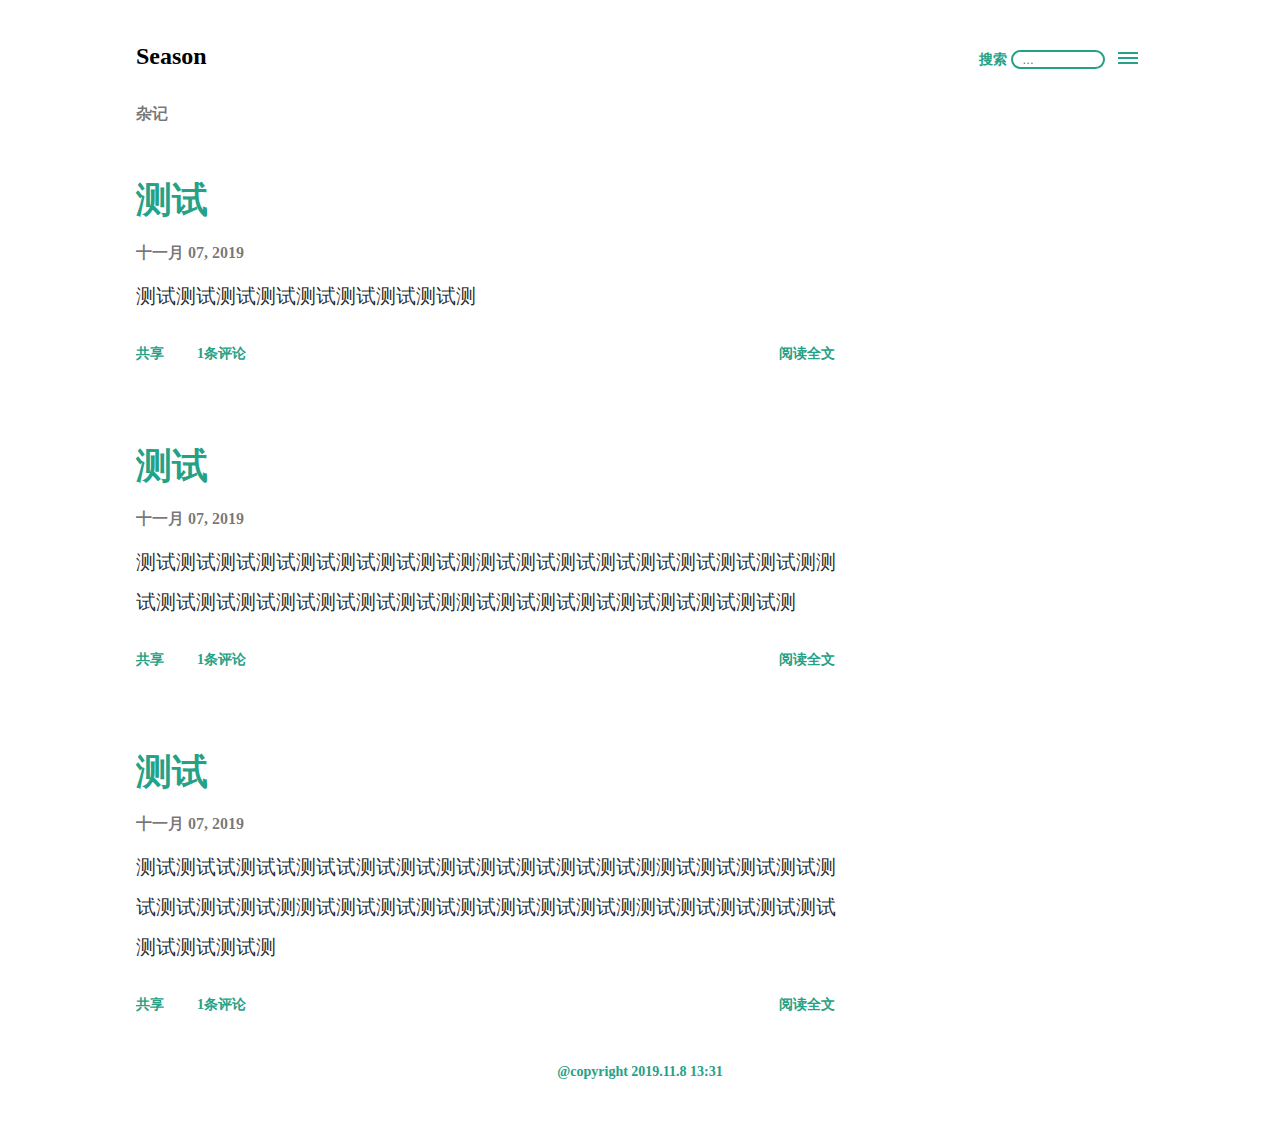
==== blog/article.html @ 6b17a3e7 "master" ====
<!DOCTYPE html>
<html lang="en">
<head>
    <meta charset="UTF-8">
    <meta name="viewport" content="width=device-width, initial-scale=1.0">
    <meta http-equiv="X-UA-Compatible" content="ie=edge">
    <link rel="stylesheet" href="./css/main.css">
    <link rel="stylesheet" href="./css/style.css">
    <title>Blog - 杂记</title>
</head>
<body>
    <header id="header" class="container">
        <nav class="nav-list">
            <div class="logo">
                <h1><a href="index.html">Season</a></h1>
            </div>
            <div class="search">
                搜索
                <input type="text" placeholder="...">
            </div>
            <div class="list">
                <span class="menu-icon">
                    <ul class="menu">
                        <li class="m-item"><a href="article.html">杂记</a></li>
                        <li class="m-item"><a href="#">测试</a></li>
                        <li class="m-item"><a href="#">测试</a></li>
                        <li class="m-item"><a href="#">测试</a></li>
                        <li class="m-item"><a href="#">测试</a></li>
                    </ul>
                </span>
            </div>
        </nav>
    </header>
    <main id="main" class="container">
        <section class="m-widget">
            <div class="heading">杂记</div>
            <ul class="articles">
                <li class="a-item">
                    <div class="a-left">
                        <h3><a href="#">测试</a></h3>
                        <div class="time"><a href="#">十一月 07, 2019</a></div>
                        <div class="content">测试测试测试测试测试测试测试测试测</div>
                        <button class="m-item">共享</button>
                        <a href="#" class="ripple m-item">1条评论</a>
                        <a href="#" class="full m-item">阅读全文</a>
                    </div>
                    <a href="#" class="bg-img"></a>
                </li>
                <li class="a-item">
                    <div class="a-left">
                        <h3><a href="#">测试</a></h3>
                        <div class="time"><a href="#">十一月 07, 2019</a></div>
                        <div class="content">测试测试测试测试测试测试测试测试测测试测试测试测试测试测试测试测试测测试测试测试测试测试测试测试测试测测试测试测试测试测试测试测试测试测</div>
                        <button class="m-item">共享</button>
                        <a href="#" class="ripple m-item">1条评论</a>
                        <a href="#" class="full m-item">阅读全文</a>
                    </div>
                    <a href="#" class="bg-img"></a>
                </li>
                <li class="a-item">
                    <div class="a-left">
                        <h3><a href="#">测试</a></h3>
                        <div class="time"><a href="#">十一月 07, 2019</a></div>
                        <div class="content">测试测试试测试试测试试测试测试测试测试测试测试测试测测试测试测试测试测试测试测试测试测测试测试测试测试测试测试测试测试测测试测试测试测试测试测试测试测试测</div>
                        <button class="m-item">共享</button>
                        <a href="#" class="ripple m-item">1条评论</a>
                        <a href="#" class="full m-item">阅读全文</a>
                    </div>
                    <a href="#" class="bg-img"></a>
                </li>
            </ul>
        </section>
    </main>

    <footer id="footer" class="container">
        <p>@copyright 2019.11.8 13:31</p>
    </footer>
</body>
</html>
---- blog/css/main.css ----
*{
    margin:0;
    padding:0;
}
ul,li{
    list-style:none;
}
a,a:hover{
    text-decoration:none;
    color:#fff;
}
body{
    background-color:#fff;
    color:#292929;
    font-size:20px;
    font-weight:400;
}
.container{
    width: 1280px;
    margin: 0 auto;
}
#header .nav-list{
    padding:44px 136px 32px;
}
#header .nav-list .logo{
    display: inline-block;
}
#header .nav-list h1{
    margin:0;
    font-weight:700;
    font-size:24px;
    line-height:24px;
    width:838px;
}
#header .nav-list h1 a{
    color:#000;
}
#header .nav-list .search{
    color:#25a186;
    font-weight:600;
    font-size:14px;
    line-height:24px;
    display: inline-block;
}
#header .nav-list .search input{
    border-radius:20px;
    border:2px solid #25a186;
    padding-left:10px;
    box-shadow: none;
    outline: none;
    width:80px;
}
#header .nav-list .list{
    width:24px;
    height:24px;
    margin-left:8px;
    line-height:24px;
    display:inline-block;
}
#header .nav-list .list .menu-icon{
    display: inline-block;
    position: relative;
    width: 20px;
	height: 2px;
	border-top: 2px solid #25a186;
	border-bottom: 2px solid #25a186;
	background-color: #25a186;
	padding: 3px 0;
    background-clip:content-box;
    box-sizing: unset;
}
#header .nav-list .list .menu-icon .menu{
    display: none;
    position: absolute;
    background:#25a186;
    top:-2px;
    left:0px;
    width:130px;
    text-align:center;
}
#header .nav-list .list .menu-icon:hover .menu{
    display: block;
}
#header .nav-list .list .menu-icon .menu .m-item{
    padding-top:5px;
    padding-bottom:5px;
}
#header .nav-list .list .menu-icon .menu .m-item a{
    font-size:16px;
}
#footer{
    padding:50px 0;
    font-size:14px;
    color:#25a186;
    font-weight:bold;
    text-align: center;
}
---- blog/css/style.css ----
*{
    margin:0;
    padding:0;
}
body{
    background-color:#fff;
    color:#292929;
    font-size:20px;
    font-weight:400;
}
ul,li{
    list-style:none;
}
a,a:hover{
    text-decoration:none;
    color:#fff;
}
.container{
    width: 1280px;
    margin: 0 auto;
}
#main .m-top{
    display: flex;
    background:#000;
    margin-bottom:56px;
}
#main .m-top .post{
    width:60%;
    background:#fff;
    padding:76px 76px 84px 136px;
    background-color:#25a186;
}
#main .m-top .post h3{
    margin-bottom:24px;
}
#main .m-top .post .title{
    font-weight:700;
    font-size:36px;
}
#main .m-top .post .time{
    display: inline-block;
    font-weight:600;
    font-size:14px;
    margin-bottom:8px;
}
#main .m-top .post .content{
    font-weight:400;
    font-size:20px;
    color:#fff;
    font-family:'黑体',sans-serif;
    line-height:40px;
    margin-bottom:20px;
}
#main .m-top .post .m-item,
#main .m-widget .articles .a-item .m-item{
    display: inline-block;
    font-weight:600;
    font-size:14px;
    color:#fff;
    background:none;
    border:0;
    border-radius:2px;
    cursor: pointer;
    padding:8px;
    margin:-8px;
    outline: none;
}
#main .m-top .post .m-item:hover{
    background:rgba(255, 255, 255, .12);
}
#main .m-top .post .ripple,
#main .m-widget .articles .a-item .ripple{
    margin-left:20px;
    margin-right:520px;
}
#main .m-top .bg-img{
    background-image:url("http://47.100.53.137:10086/uploads/70b2f2eb0f11bcb115a194cc6855c970");
    background-position:center;
    background-size:cover;
    width:30%;
}
#main .m-widget{
    padding-left:136px;
}
#main .m-widget .heading{
    color:rgba(0, 0, 0, 0.54);
    font-weight:600;
    font-size:16px;
    margin-bottom:52px;
}
#main .m-widget .articles .a-item:nth-child(1){
    margin-top:0;
}
#main .m-widget .articles .a-item{
    display: flex;
    margin-top:80px;
}
#main .m-widget .articles .a-item .a-left{
    width:62%;
    display: inline-block;
    margin-right:81px;
}
#main .m-widget .articles .a-item h3{
    margin-bottom:16px;
}
#main .m-widget .articles .a-item h3 a{
    color:#25a186;
    font-weight:700;
    font-size:36px;
    line-height:1.3;
}
#main .m-widget .articles .a-item .time{
    margin-bottom:12px;
}
#main .m-widget .articles .a-item .time a{
    color:rgba(0, 0, 0, 0.54);
    font-weight:600;
    font-size:16px;
}
#main .m-widget .articles .a-item .content{
    margin-bottom:24px;
    line-height:40px;
    color:rgba(0, 0, 0, 0.84);
    font-size:20px;
    font-family:'黑体',sans-serif;
}
#main .m-widget .articles .a-item .m-item{
    color:#25a186;
}
#main .m-widget .articles .a-item .m-item:hover{
    background: rgba(37, 161, 134, .12);

}
#main .m-widget .articles .a-item .bg-img{
    width:22%;
    background-image:url("http://47.100.53.137:10086/uploads/70b2f2eb0f11bcb115a194cc6855c970");
    background-position:center;
    background-size:cover;
}
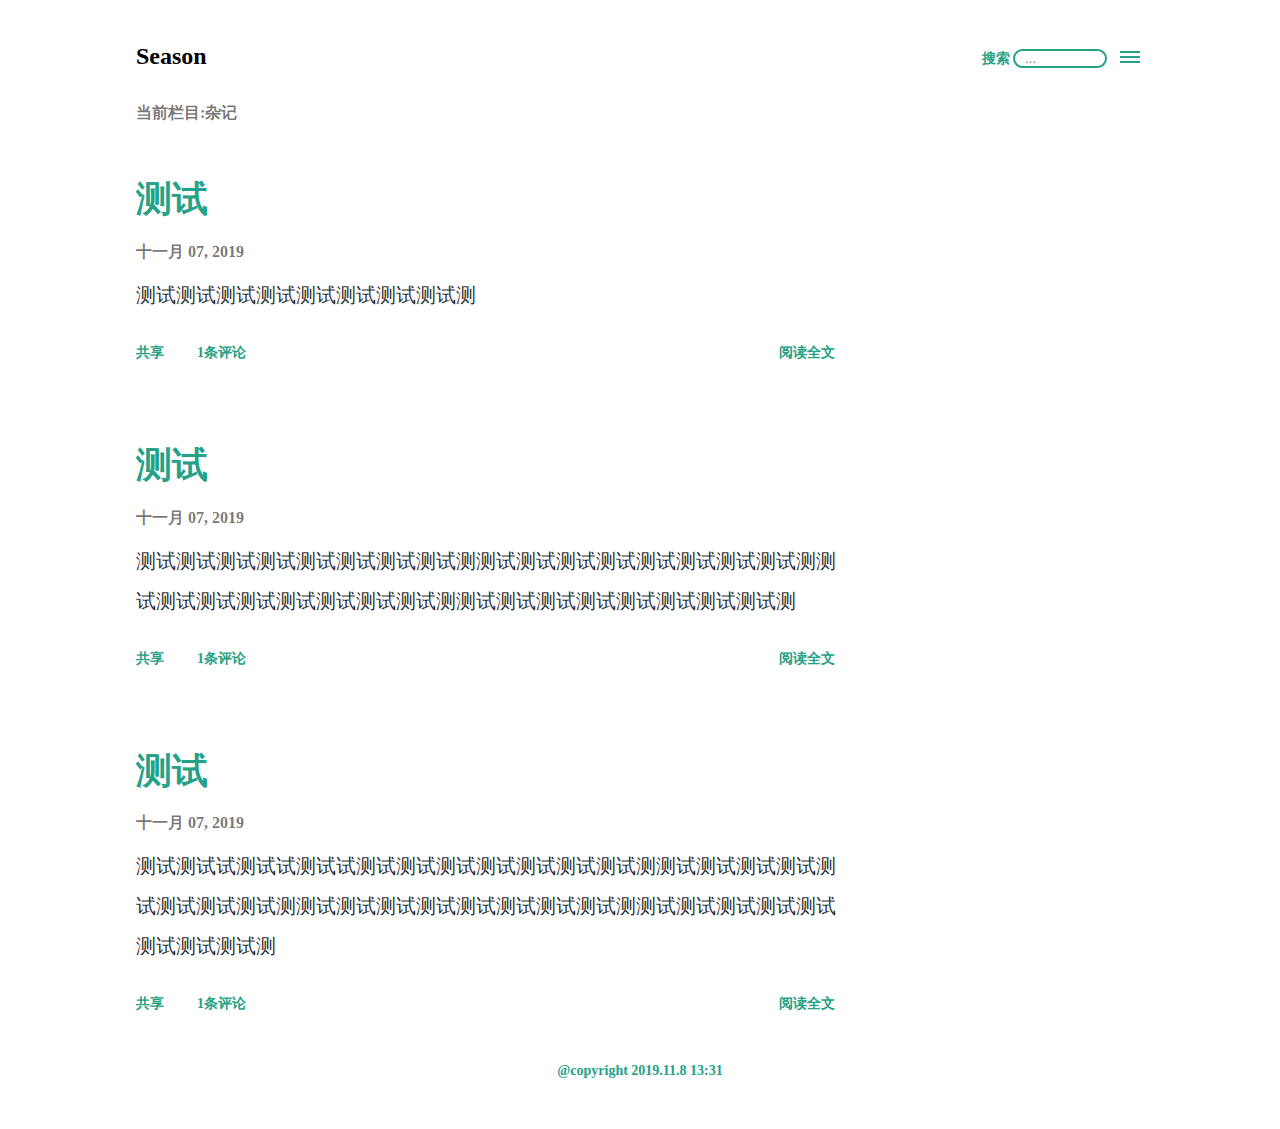
==== commit a6563a1b: "master" ====
--- a/blog/article.html
+++ b/blog/article.html
@@ -4,8 +4,8 @@
     <meta charset="UTF-8">
     <meta name="viewport" content="width=device-width, initial-scale=1.0">
     <meta http-equiv="X-UA-Compatible" content="ie=edge">
+    <link rel="stylesheet" href="./css/style.css">
     <link rel="stylesheet" href="./css/main.css">
-    <link rel="stylesheet" href="./css/style.css">
     <title>Blog - 杂记</title>
 </head>
 <body>
@@ -14,26 +14,28 @@
             <div class="logo">
                 <h1><a href="index.html">Season</a></h1>
             </div>
-            <div class="search">
-                搜索
-                <input type="text" placeholder="...">
-            </div>
-            <div class="list">
-                <span class="menu-icon">
+            <div class="right">
+                <div class="search">
+                    搜索
+                    <input type="text" placeholder="...">
+                </div>
+                <div class="list">
+                    <label for="checkbox-menu" class="menu-icon"></label>
+                    <input type="checkbox" id="checkbox-menu">
                     <ul class="menu">
+                        <li class="m-item"><a href="article.html">杂记</a></li>
+                        <li class="m-item"><a href="article.html">杂记</a></li>
                         <li class="m-item"><a href="article.html">杂记</a></li>
                         <li class="m-item"><a href="#">测试</a></li>
                         <li class="m-item"><a href="#">测试</a></li>
-                        <li class="m-item"><a href="#">测试</a></li>
-                        <li class="m-item"><a href="#">测试</a></li>
                     </ul>
-                </span>
+                </div>
             </div>
         </nav>
     </header>
     <main id="main" class="container">
         <section class="m-widget">
-            <div class="heading">杂记</div>
+            <div class="heading">当前栏目:杂记</div>
             <ul class="articles">
                 <li class="a-item">
                     <div class="a-left">
--- a/blog/css/style.css
+++ b/blog/css/style.css
@@ -1,9 +1,4 @@
-*{
-    margin:0;
-    padding:0;
-}
 body{
-    background-color:#fff;
     color:#292929;
     font-size:20px;
     font-weight:400;
@@ -73,6 +68,12 @@
     margin-left:20px;
     margin-right:520px;
 }
+#main .m-top .bg-img-top{
+    display:none;
+    background-image:url("http://47.100.53.137:10086/uploads/70b2f2eb0f11bcb115a194cc6855c970");
+    background-position:center;
+    background-size:cover;
+}
 #main .m-top .bg-img{
     background-image:url("http://47.100.53.137:10086/uploads/70b2f2eb0f11bcb115a194cc6855c970");
     background-position:center;
@@ -129,11 +130,88 @@
 }
 #main .m-widget .articles .a-item .m-item:hover{
     background: rgba(37, 161, 134, .12);
-
+}
+#main .m-widget .articles .a-item .bg-img-top{
+    display:none;
+    width:100%;
+    height:100%;
+    background-image:url("http://47.100.53.137:10086/uploads/70b2f2eb0f11bcb115a194cc6855c970");
+    background-position:center;
+    background-size:cover;
 }
 #main .m-widget .articles .a-item .bg-img{
     width:22%;
     background-image:url("http://47.100.53.137:10086/uploads/70b2f2eb0f11bcb115a194cc6855c970");
     background-position:center;
     background-size:cover;
+}
+@media screen and (max-width: 768px){
+    #main .m-top{
+        flex-wrap: wrap;
+    }
+    #main .m-top .bg-img-top{
+        width:100%;
+        height:calc(100vw * 2 / 3);
+        display: block;
+        margin:0 auto;
+    }
+    #main .m-top .bg-img{
+        display: none;
+    }
+    #main .m-top .post{
+        width:100%;
+        padding:24px;
+    }
+    #main .m-top .post .title{
+        font-size:24px;
+    }
+    #main .m-top .post .content{
+        font-size:16px;
+        line-height:2;
+    }
+    #main .m-top .post .ripple,
+    #main .m-widget .articles .a-item .ripple{
+        margin-left:10px;
+        margin-right:0;
+    }
+    #main .m-top .post .full,
+    #main .m-widget .articles .a-item .full{
+        float: right;
+    }
+    #main .m-widget{
+        padding:0;
+    }
+    #main .m-widget .heading{
+        margin-left:24px;
+        margin-right:24px;
+    }
+    #main .m-widget .articles{
+        margin-left:24px;
+        margin-right:24px;
+    }
+    #main .m-widget .articles .a-item{
+        flex-wrap:wrap;
+    }
+    #main .m-widget .articles .a-item .a-left{
+        margin-right:0;
+        width:100%;
+    }
+    #main .m-widget .articles .a-item .bg-img-top{
+        display: block;
+        height:calc(100vw * 2 / 3);
+        margin-bottom:16px;
+    }
+    #main .m-widget .articles .a-item .bg-img{
+        display: none;
+    }
+    #main .m-widget .articles .a-item h3 a{
+        font-size:24px;
+    }
+    #main .m-widget .articles .a-item .time a{
+        font-size:14px;
+    }
+    #main .m-widget .articles .a-item .content{
+        line-height:2;
+        font-size:16px;
+    }
 }--- a/blog/css/main.css
+++ b/blog/css/main.css
@@ -10,7 +10,6 @@
     color:#fff;
 }
 body{
-    background-color:#fff;
     color:#292929;
     font-size:20px;
     font-weight:400;
@@ -20,20 +19,24 @@
     margin: 0 auto;
 }
 #header .nav-list{
+    overflow: hidden;
     padding:44px 136px 32px;
 }
 #header .nav-list .logo{
-    display: inline-block;
+    display:block;
+    float: left;
 }
 #header .nav-list h1{
     margin:0;
     font-weight:700;
     font-size:24px;
     line-height:24px;
-    width:838px;
 }
 #header .nav-list h1 a{
     color:#000;
+}
+#header .nav-list .right{
+    float:right;
 }
 #header .nav-list .search{
     color:#25a186;
@@ -69,24 +72,30 @@
     background-clip:content-box;
     box-sizing: unset;
 }
-#header .nav-list .list .menu-icon .menu{
+#checkbox-menu{
     display: none;
+}
+#checkbox-menu:checked ~ .menu{
+    display:block;
+}
+.menu{
+    display:none;
+}
+#header .nav-list .list .menu{
+    background:#fff;
     position: absolute;
-    background:#25a186;
-    top:-2px;
-    left:0px;
-    width:130px;
+    border-radius:3px;
+    box-shadow:0px 0px 4px 0 #ececec;
+    right:40%;
     text-align:center;
 }
-#header .nav-list .list .menu-icon:hover .menu{
-    display: block;
+#header .nav-list .list .menu .menu-item{
+    display: inline-block;
+    padding:2px 10px;
 }
-#header .nav-list .list .menu-icon .menu .m-item{
-    padding-top:5px;
-    padding-bottom:5px;
-}
-#header .nav-list .list .menu-icon .menu .m-item a{
+#header .nav-list .list .menu .menu-item a{
     font-size:16px;
+    color:#25a186;
 }
 #footer{
     padding:50px 0;
@@ -94,4 +103,17 @@
     color:#25a186;
     font-weight:bold;
     text-align: center;
+}
+@media screen and (max-width: 768px) {
+    .container {
+        width:100%;
+        margin:0 auto;
+    }
+    #header .nav-list{
+        padding:24px 20px 32px 24px;
+    }
+    #header .nav-list .list .menu{
+        right:0;
+        top:53px;
+    }
 }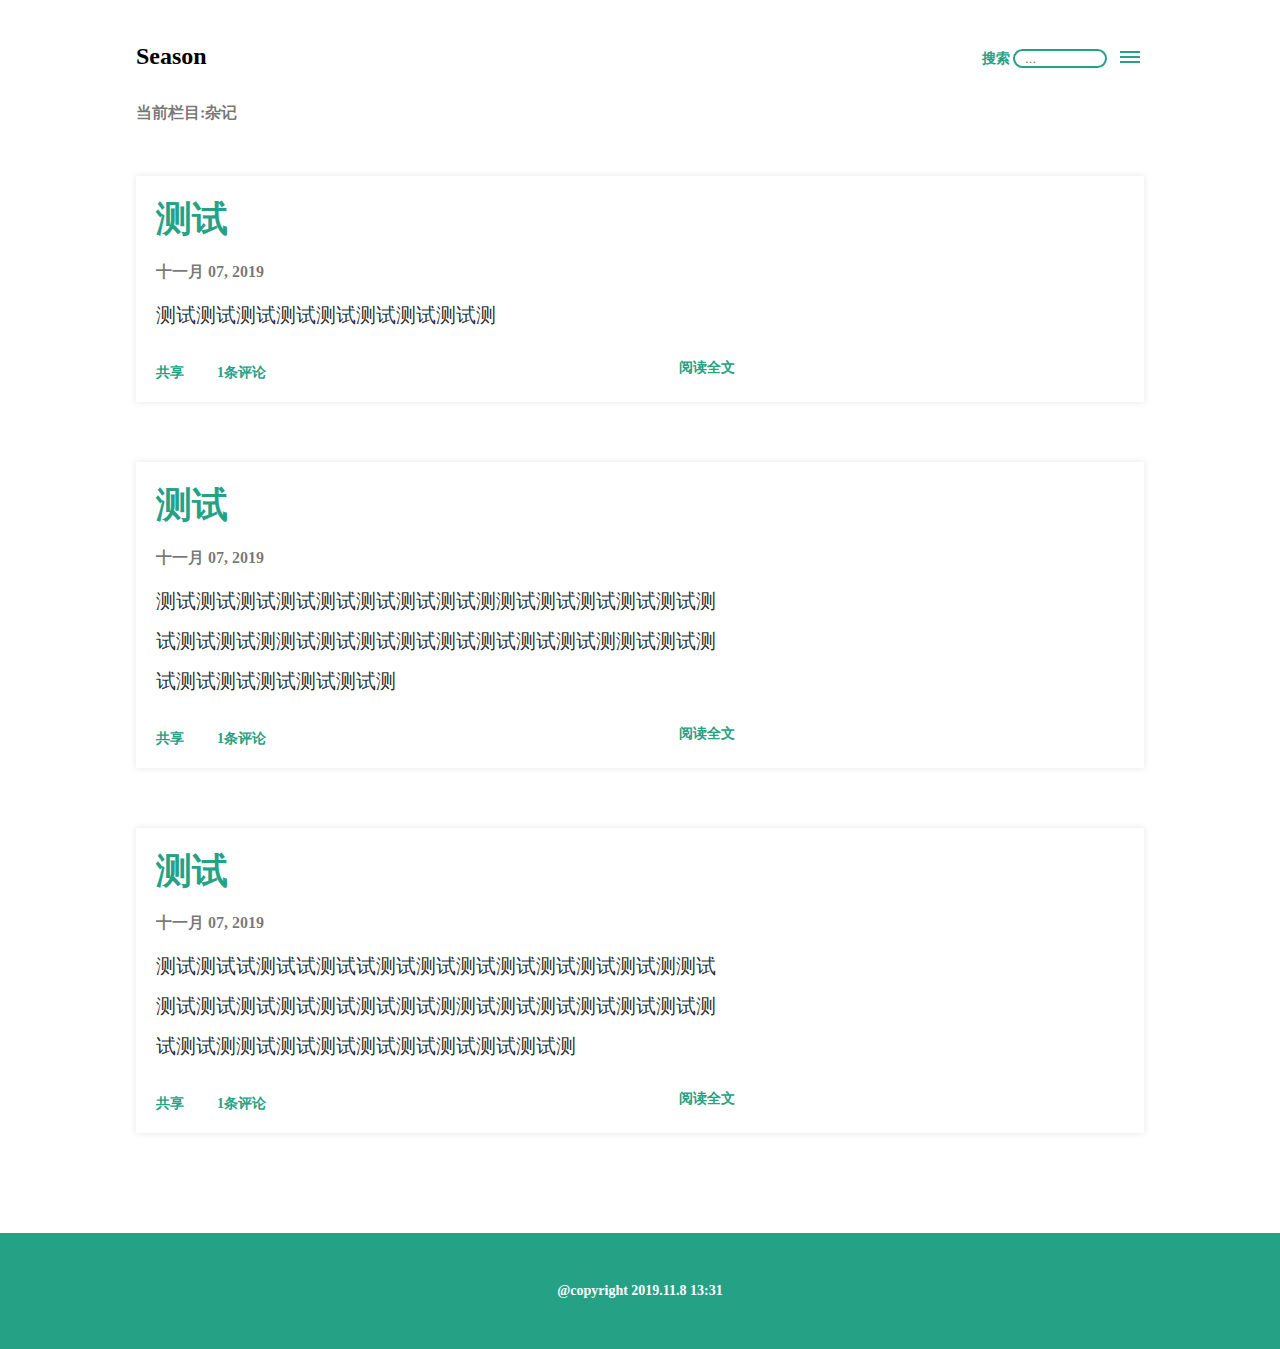
==== commit e6fc22e5: "master" ====
--- a/blog/article.html
+++ b/blog/article.html
@@ -23,11 +23,11 @@
                     <label for="checkbox-menu" class="menu-icon"></label>
                     <input type="checkbox" id="checkbox-menu">
                     <ul class="menu">
-                        <li class="m-item"><a href="article.html">杂记</a></li>
-                        <li class="m-item"><a href="article.html">杂记</a></li>
-                        <li class="m-item"><a href="article.html">杂记</a></li>
-                        <li class="m-item"><a href="#">测试</a></li>
-                        <li class="m-item"><a href="#">测试</a></li>
+                        <li class="menu-item"><a href="article.html">杂记</a></li>
+                        <li class="menu-item"><a href="article.html">杂记</a></li>
+                        <li class="menu-item"><a href="article.html">杂记</a></li>
+                        <li class="menu-item"><a href="#">测试</a></li>
+                        <li class="menu-item"><a href="#">测试</a></li>
                     </ul>
                 </div>
             </div>
@@ -74,7 +74,7 @@
         </section>
     </main>
 
-    <footer id="footer" class="container">
+    <footer id="footer">
         <p>@copyright 2019.11.8 13:31</p>
     </footer>
 </body>
--- a/blog/css/style.css
+++ b/blog/css/style.css
@@ -14,7 +14,7 @@
     width: 1280px;
     margin: 0 auto;
 }
-#main .m-top{
+/*#main .m-top{
     display: flex;
     background:#000;
     margin-bottom:56px;
@@ -46,7 +46,7 @@
     line-height:40px;
     margin-bottom:20px;
 }
-#main .m-top .post .m-item,
+#main .m-top .post .m-item,*/
 #main .m-widget .articles .a-item .m-item{
     display: inline-block;
     font-weight:600;
@@ -60,15 +60,14 @@
     margin:-8px;
     outline: none;
 }
-#main .m-top .post .m-item:hover{
+/*#main .m-top .post .m-item:hover{
     background:rgba(255, 255, 255, .12);
 }
-#main .m-top .post .ripple,
+#main .m-top .post .ripple,*/
 #main .m-widget .articles .a-item .ripple{
     margin-left:20px;
-    margin-right:520px;
-}
-#main .m-top .bg-img-top{
+}
+/*#main .m-top .bg-img-top{
     display:none;
     background-image:url("http://47.100.53.137:10086/uploads/70b2f2eb0f11bcb115a194cc6855c970");
     background-position:center;
@@ -79,9 +78,10 @@
     background-position:center;
     background-size:cover;
     width:30%;
-}
+}*/
 #main .m-widget{
     padding-left:136px;
+    padding-right:136px;
 }
 #main .m-widget .heading{
     color:rgba(0, 0, 0, 0.54);
@@ -93,8 +93,11 @@
     margin-top:0;
 }
 #main .m-widget .articles .a-item{
+    box-shadow:0px 0px 6px 1px #ececec;
+    padding:20px;
+    background:#fff;
     display: flex;
-    margin-top:80px;
+    margin-top:60px;
 }
 #main .m-widget .articles .a-item .a-left{
     width:62%;
@@ -125,6 +128,9 @@
     font-size:20px;
     font-family:'黑体',sans-serif;
 }
+#main .m-widget .articles .a-item .full{
+    float:right;
+}
 #main .m-widget .articles .a-item .m-item{
     color:#25a186;
 }
@@ -140,13 +146,13 @@
     background-size:cover;
 }
 #main .m-widget .articles .a-item .bg-img{
-    width:22%;
+    width:33%;
     background-image:url("http://47.100.53.137:10086/uploads/70b2f2eb0f11bcb115a194cc6855c970");
     background-position:center;
     background-size:cover;
 }
 @media screen and (max-width: 768px){
-    #main .m-top{
+    /*#main .m-top{
         flex-wrap: wrap;
     }
     #main .m-top .bg-img-top{
@@ -174,7 +180,7 @@
         margin-left:10px;
         margin-right:0;
     }
-    #main .m-top .post .full,
+    #main .m-top .post .full,*/
     #main .m-widget .articles .a-item .full{
         float: right;
     }
--- a/blog/css/main.css
+++ b/blog/css/main.css
@@ -7,7 +7,6 @@
 }
 a,a:hover{
     text-decoration:none;
-    color:#fff;
 }
 body{
     color:#292929;
@@ -62,7 +61,6 @@
 }
 #header .nav-list .list .menu-icon{
     display: inline-block;
-    position: relative;
     width: 20px;
 	height: 2px;
 	border-top: 2px solid #25a186;
@@ -82,25 +80,33 @@
     display:none;
 }
 #header .nav-list .list .menu{
+    top:0;
+    left:0;
     background:#fff;
     position: absolute;
     border-radius:3px;
     box-shadow:0px 0px 4px 0 #ececec;
-    right:40%;
     text-align:center;
+    width:100%;
+    margin:0 auto;
 }
 #header .nav-list .list .menu .menu-item{
     display: inline-block;
-    padding:2px 10px;
+    padding:2px 15px;
+}
+#header .nav-list .list .menu .menu-item:hover{
+    background:rgba(0,0,0,0.05);
 }
 #header .nav-list .list .menu .menu-item a{
     font-size:16px;
     color:#25a186;
 }
 #footer{
+    margin-top:100px;
+    background:#25a186;
     padding:50px 0;
     font-size:14px;
-    color:#25a186;
+    color:#fff;
     font-weight:bold;
     text-align: center;
 }
